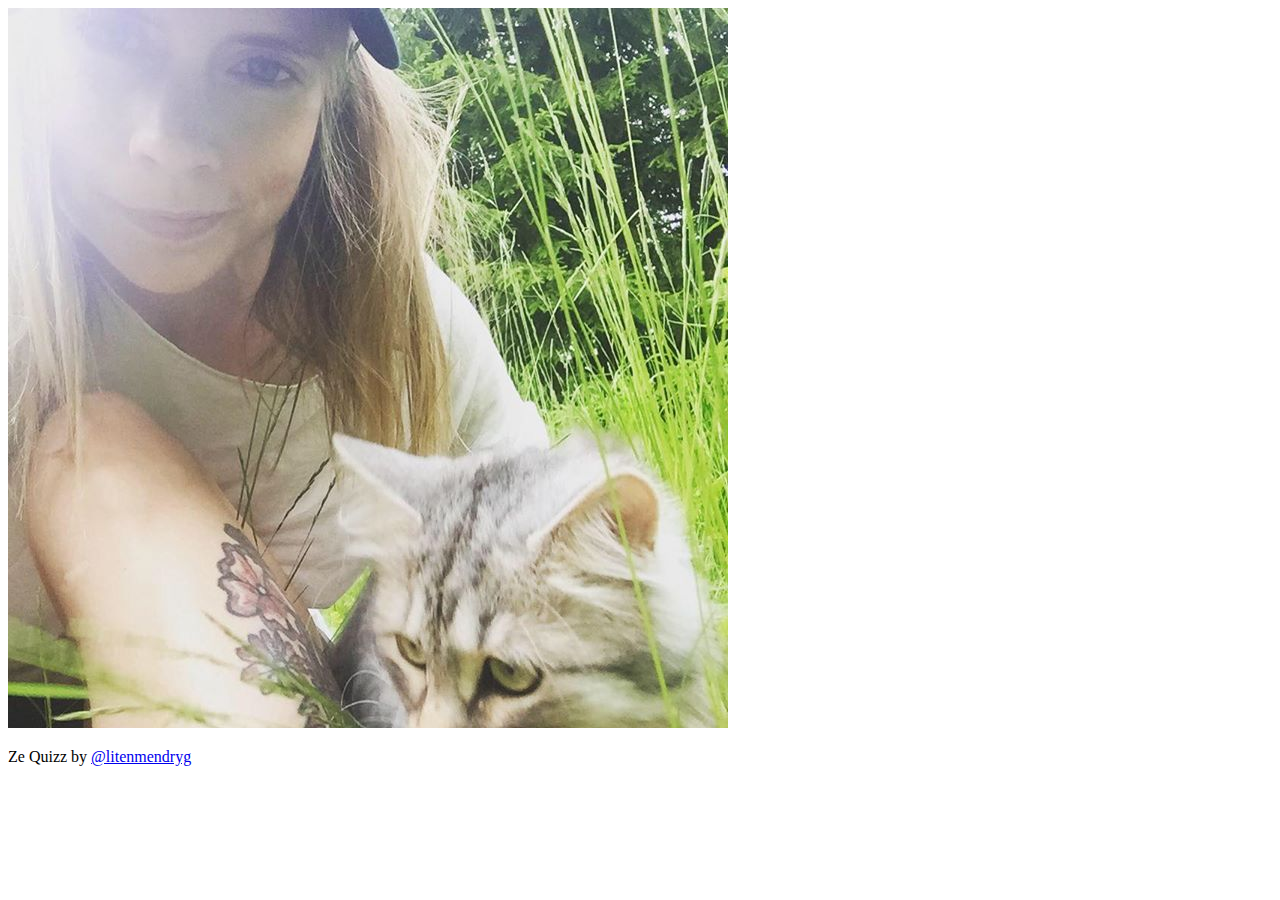
==== question.html @ c3cdefa4 "fucked it all up" ====
<!DOCTYPE html>
<html>
	<head>
		<link rel="stylesheet" type="text/css" href="style.css">
		<link rel="stylesheet" src="//normalize-css.googlecode.com/svn/trunk/normalize.css" />
		<meta charset="utf-8">
		<title>Ze Quizz</title>
	</head>
	<body>
		<div id="left"></div>
		<div id="right"></div>
		<div id="top"></div>
		<div id="bottom"></div>

		<div class="header">
			<img src="quizz_portrait.jpg">
			<p class="h1">Ze Quizz by <a href="https://twitter.com/litenmendryg">@litenmendryg</a></p>
		</div>
		
	</body>

</html>
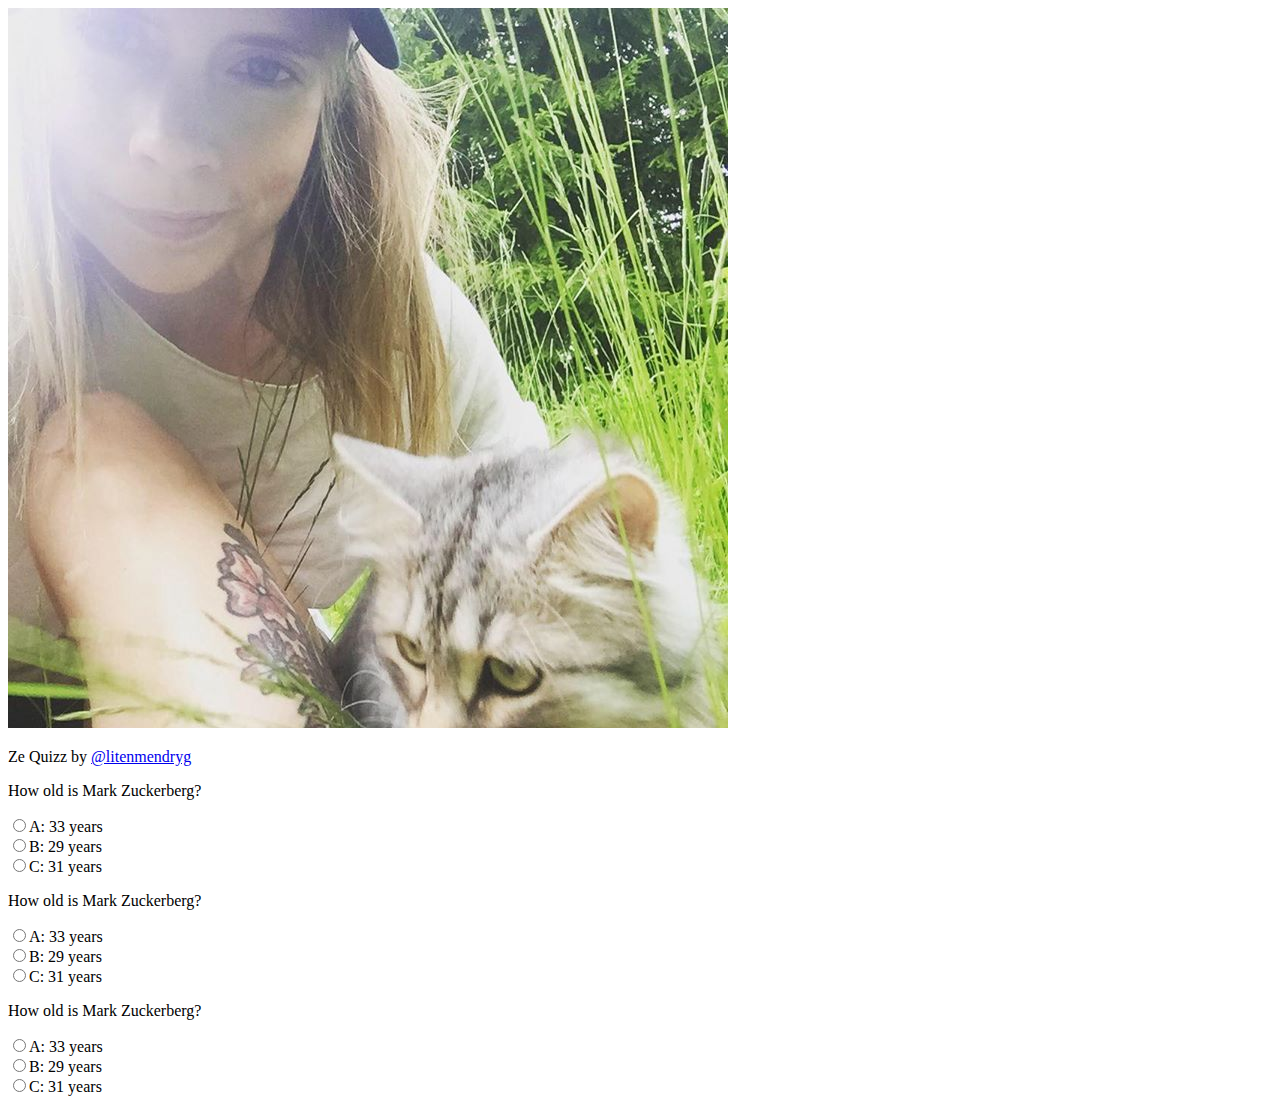
==== commit 647e17c9: "result page with share buttons" ====
--- a/question.html
+++ b/question.html
@@ -7,15 +7,55 @@
 		<title>Ze Quizz</title>
 	</head>
 	<body>
-		<div id="left"></div>
-		<div id="right"></div>
-		<div id="top"></div>
-		<div id="bottom"></div>
+		<div class="container">
+			<div class="row">
+				<div class="column">
 
-		<div class="header">
-			<img src="quizz_portrait.jpg">
-			<p class="h1">Ze Quizz by <a href="https://twitter.com/litenmendryg">@litenmendryg</a></p>
-		</div>
+					<div class="wrapper">	
+						<div class="header">
+							<img src="quizz_portrait.jpg">
+								<p class="h1">Ze Quizz by <a href="https://twitter.com/litenmendryg">@litenmendryg</a></p>
+						</div>
+					</div>
+					<div class="wrapper">	
+						<div class="whole-guestion">
+							<p class="question">	
+								How old is Mark Zuckerberg?
+							</p>	 
+							<form> 
+								<input type="radio" name="years" value="A: 33 years">A: 33 years</br>
+								<input type="radio" name="years" value="A: 29 years">B: 29 years</br>
+								<input type="radio" name="years" value="A: 31 years">C: 31 years</br>
+							</form>	
+						</div>	
+					</div>
+					<div class="wrapper">	
+						<div class="whole-guestion">
+							<p class="question">	
+								How old is Mark Zuckerberg?
+							</p>	 
+							<form> 
+								<input type="radio" name="years" value="A: 33 years">A: 33 years</br>
+								<input type="radio" name="years" value="A: 29 years">B: 29 years</br>
+								<input type="radio" name="years" value="A: 31 years">C: 31 years</br>
+							</form>	
+						</div>	
+					</div>
+					<div class="wrapper">	
+						<div class="whole-guestion">
+							<p class="question">	
+								How old is Mark Zuckerberg?
+							</p>	 
+							<form> 
+								<input type="radio" name="years" value="A: 33 years">A: 33 years</br>
+								<input type="radio" name="years" value="A: 29 years">B: 29 years</br>
+								<input type="radio" name="years" value="A: 31 years">C: 31 years</br>
+							</form>	
+						</div>	
+					</div>
+				</div>
+			</div>
+		</div>	
 		
 	</body>
 
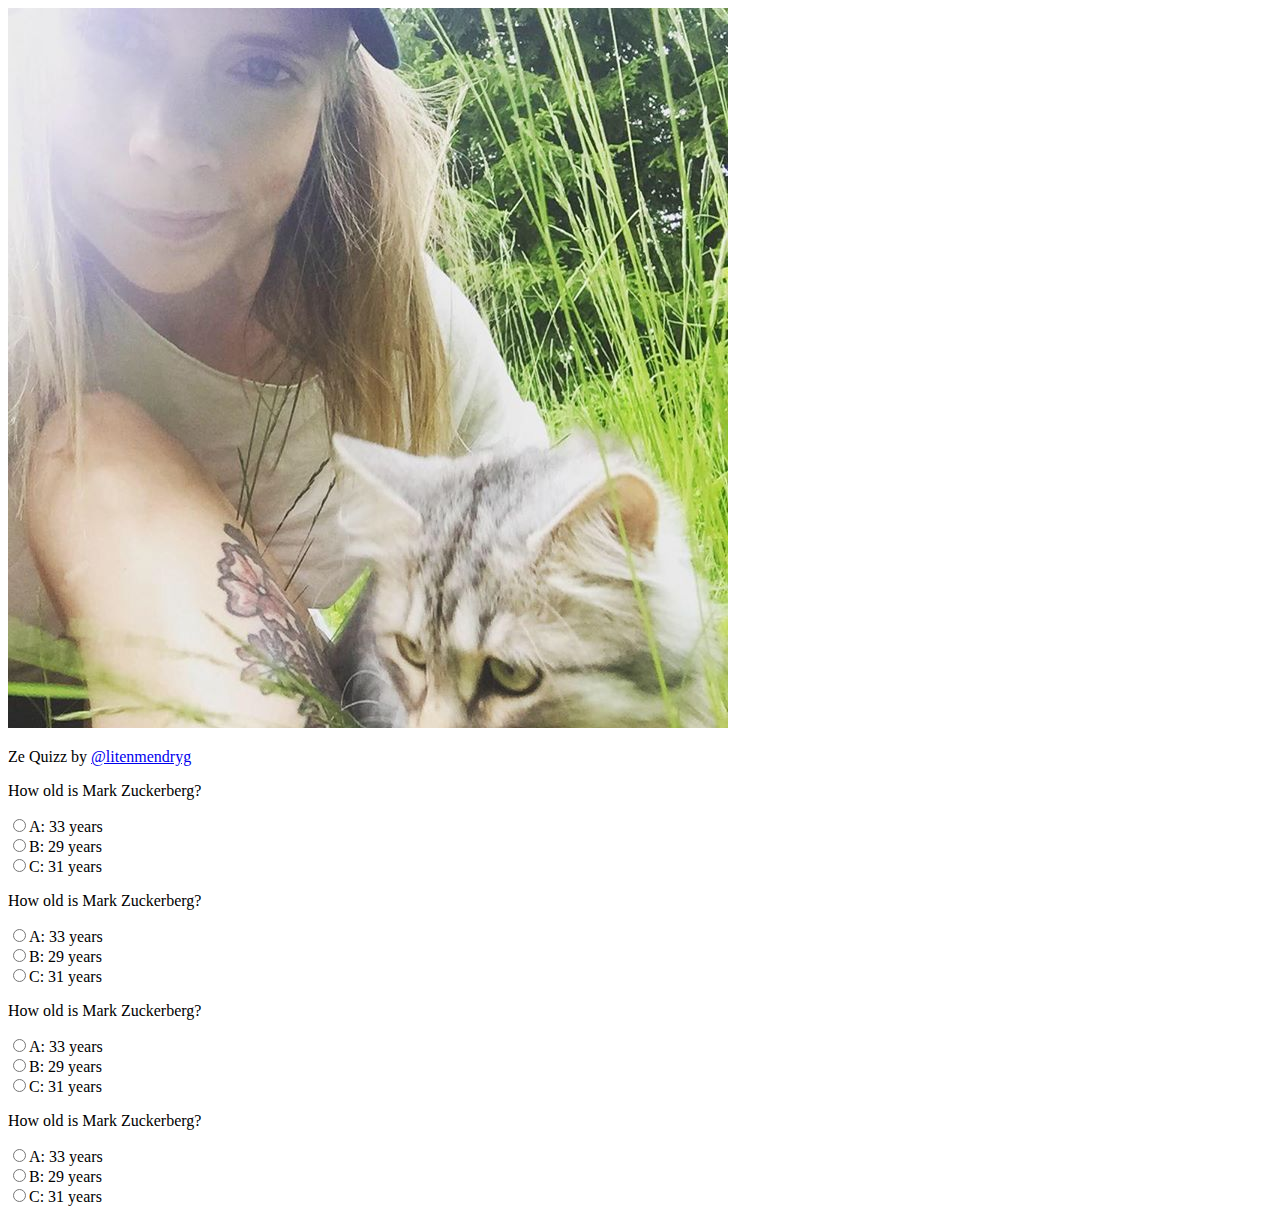
==== commit d4796b6c: "fixat knapp" ====
--- a/question.html
+++ b/question.html
@@ -53,6 +53,20 @@
 							</form>	
 						</div>	
 					</div>
+					<div class="wrapper">	
+						<div class="wrapper">	
+						<div class="whole-guestion">
+							<p class="question">	
+								How old is Mark Zuckerberg?
+							</p>	 
+							<form> 
+								<input type="radio" name="years" value="A: 33 years">A: 33 years</br>
+								<input type="radio" name="years" value="A: 29 years">B: 29 years</br>
+								<input type="radio" name="years" value="A: 31 years">C: 31 years</br>
+							</form>	
+						</div>	
+					</div>
+					</div>
 				</div>
 			</div>
 		</div>	
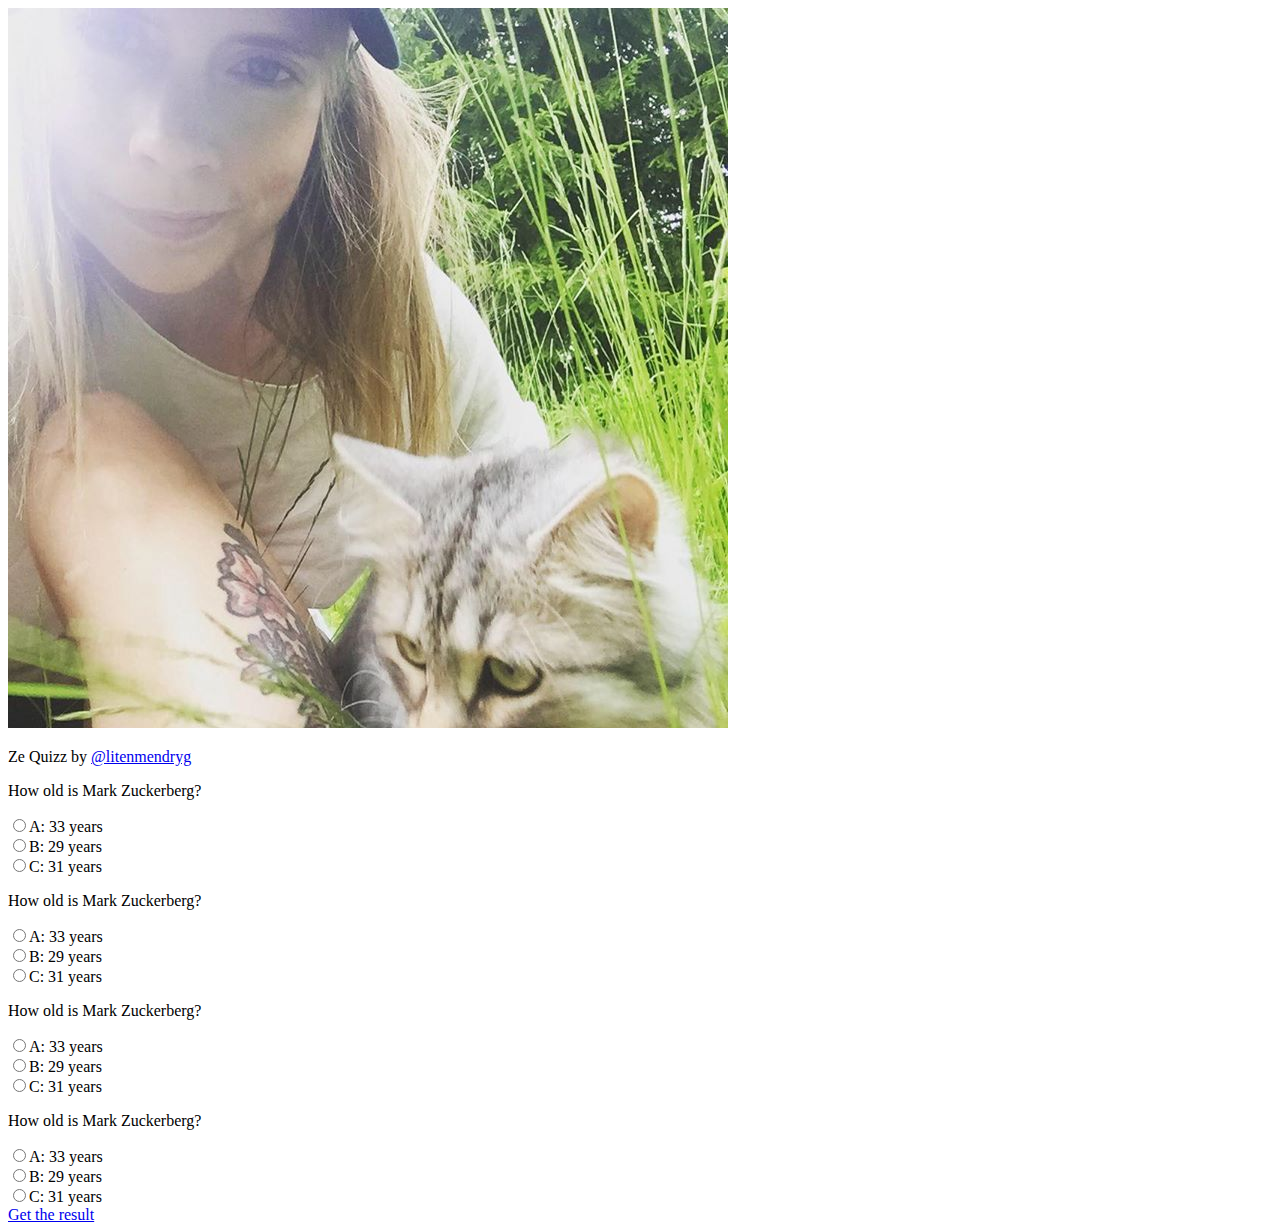
==== commit 8f6ff8fa: "link header, the last button" ====
--- a/question.html
+++ b/question.html
@@ -13,7 +13,9 @@
 
 					<div class="wrapper">	
 						<div class="header">
-							<img src="quizz_portrait.jpg">
+							<a href="index.html">
+								<img src="quizz_portrait.jpg">
+							</a>
 								<p class="h1">Ze Quizz by <a href="https://twitter.com/litenmendryg">@litenmendryg</a></p>
 						</div>
 					</div>
@@ -54,7 +56,6 @@
 						</div>	
 					</div>
 					<div class="wrapper">	
-						<div class="wrapper">	
 						<div class="whole-guestion">
 							<p class="question">	
 								How old is Mark Zuckerberg?
@@ -66,6 +67,12 @@
 							</form>	
 						</div>	
 					</div>
+					<div class="wrapper">	
+						<div class="header">
+							<div class="whole-guestion">
+								<a href="result.html" class="myButton">Get the result</a>
+							</div>	
+						</div>
 					</div>
 				</div>
 			</div>
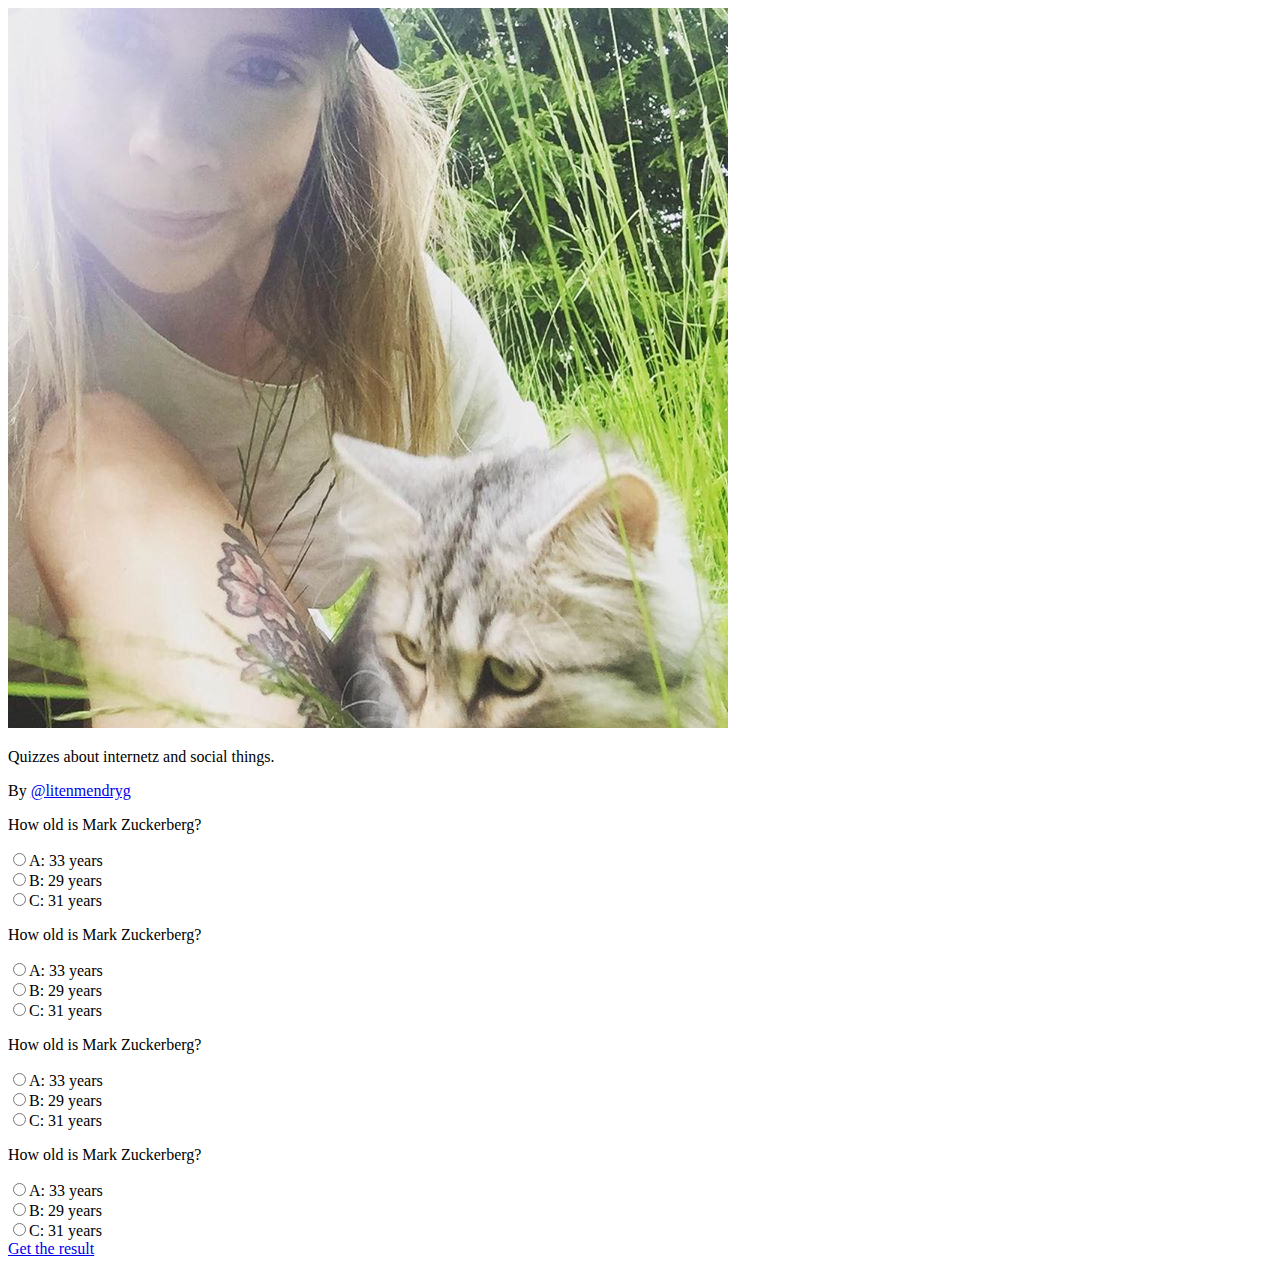
==== commit e8a183df: "stava rätt bla" ====
--- a/question.html
+++ b/question.html
@@ -16,7 +16,9 @@
 							<a href="index.html">
 								<img src="quizz_portrait.jpg">
 							</a>
-								<p class="h1">Ze Quizz by <a href="https://twitter.com/litenmendryg">@litenmendryg</a></p>
+							
+								<p>Quizzes about internetz and social things.</p>
+								<p>By <a href="https://twitter.com/litenmendryg">@litenmendryg</a></p>
 						</div>
 					</div>
 					<div class="wrapper">	
